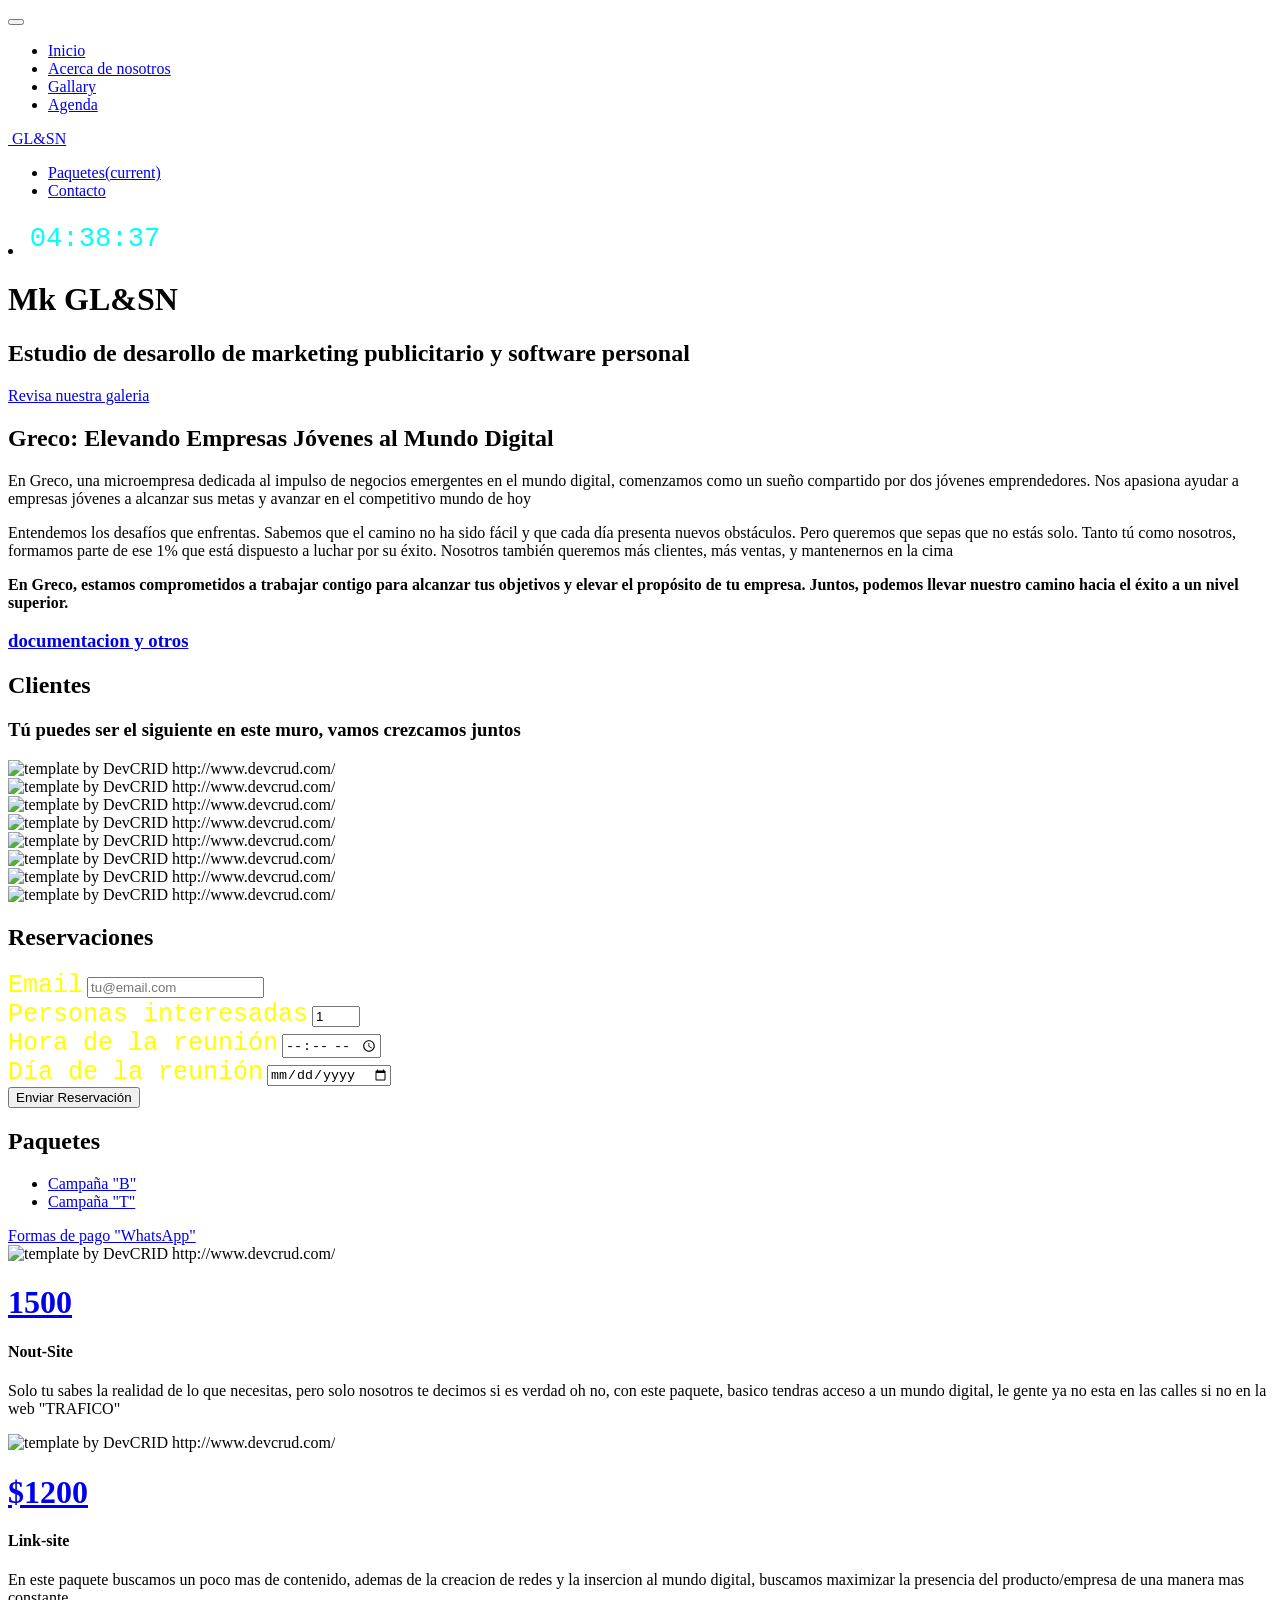
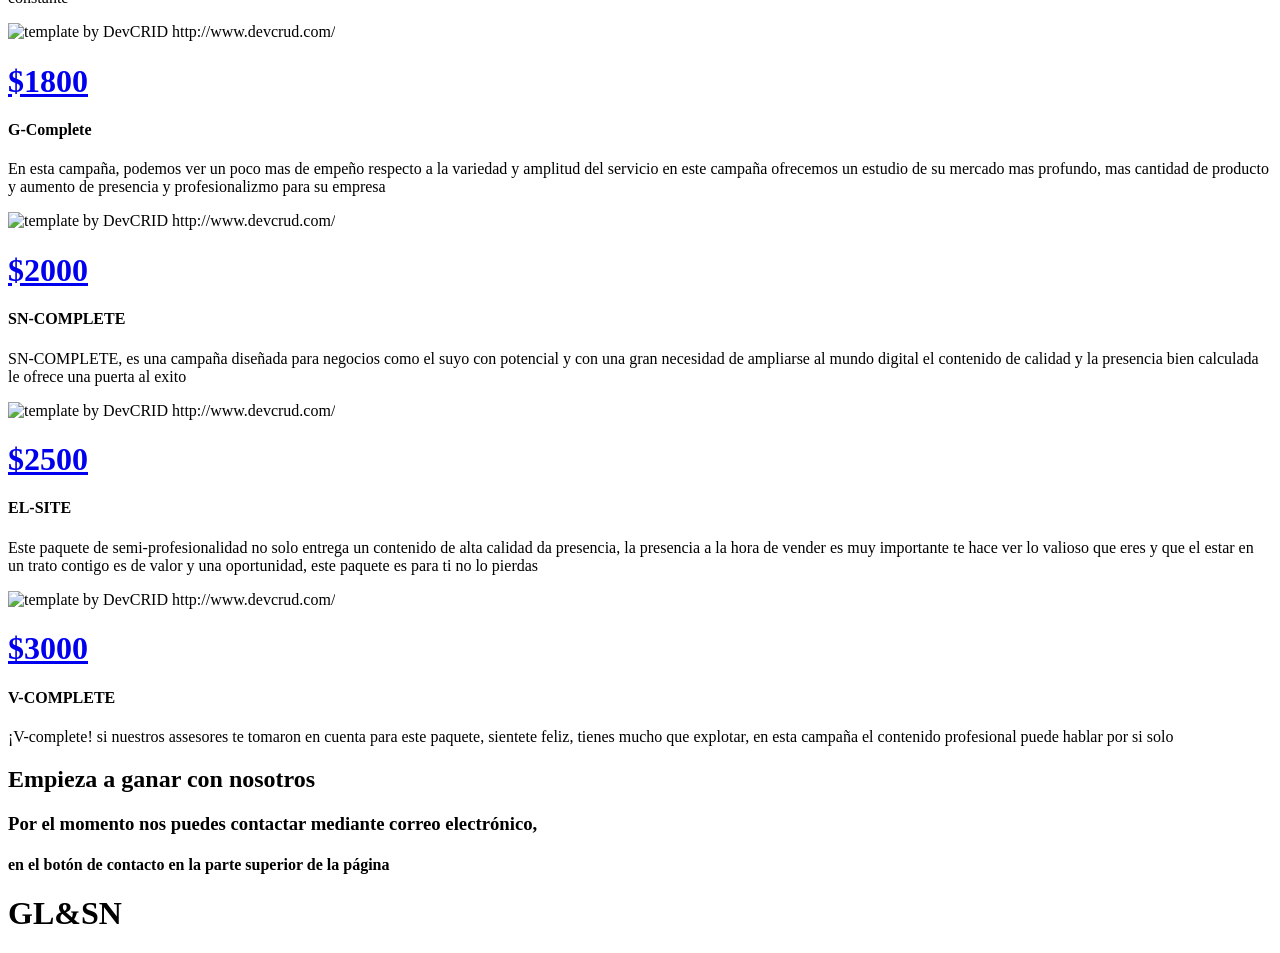
==== index.html @ 518d1ca8 "Add files via upload" ====
<!DOCTYPE html>
<html lang="es">
<head>
    <meta charset="utf-8">
    <meta name="viewport" content="width=device-width, initial-scale=1, shrink-to-fit=no">
    <meta name="description" content="GL&SN y Greco: Desarrollo de marketing publicitario y software personal.">
    <meta name="author" content="Devcrud">
    <meta http-equiv="X-Frame-Options" content="DENY">
    <meta name="keywords" content="GL&SN, Greco, MK GL&SN, desarrollo de marketing, software personal, publicidad">

    <title>GL&SN | Desarrollo de Marketing Publicitario y Software</title>
   
    <!-- font icons -->
    <link rel="stylesheet" href="assets/vendors/themify-icons/css/themify-icons.css">
    <link rel="stylesheet" href="assets/vendors/animate/animate.css">
    <!-- Bootstrap + FoodHut main styles -->
    <link rel="stylesheet" href="assets/css/foodhut.css">
    <link rel="stylesheet" href="style.css">
</head>
<body data-spy="scroll" data-target=".navbar" data-offset="40" id="home">
    
    
    <!-- Navbar -->
    <nav class="custom-navbar navbar navbar-expand-lg navbar-dark fixed-top" data-spy="affix" data-offset-top="10">
        <button class="navbar-toggler" type="button" data-toggle="collapse" data-target="#navbarSupportedContent" aria-controls="navbarSupportedContent" aria-expanded="false" aria-label="Toggle navigation">
            <span class="navbar-toggler-icon"></span>
        </button>
        <div class="collapse navbar-collapse" id="navbarSupportedContent">
            <ul class="navbar-nav">
                <li class="nav-item">
                    <a class="nav-link" href="#home">Inicio</a>
                </li>
                <li class="nav-item">
                    <a class="nav-link" href="#about">Acerca de nosotros</a>
                </li>
                <li class="nav-item">
                    <a class="nav-link" href="#gallary">Gallary</a>
                </li>
                <li class="nav-item">
                    <a class="nav-link" href="#book-table">Agenda</a>
                </li>
            </ul>
            <a class="navbar-brand m-auto" href="#">
                <img src="assets/imgs/logo-line.gif" class="brand-img" alt="">
                <span class="brand-txt">GL&SN</span>
            </a>
            <ul class="navbar-nav">
                <li class="nav-item">
                    <a class="nav-link" href="#blog">Paquetes<span class="sr-only">(current)</span></a>
                </li>
                <li class="nav-item">
                    <a class="nav-link" href="iframe/index.html">Contacto</a>
                </li>
                </ul>
                <u1 class="relojero">
                <li class="nav-item">
                    <iframe  width="130px" height="40px" src="juego/juego.html" frameborder="0" ></iframe>
                </li>
                
                </u1>
           
        </div>
    </nav>
    <!-- header -->
    <header id="home" class="header">
        <div class="overlay text-white text-center">
            <h1 class="display-2 font-weight-bold my-3">Mk GL&SN</h1>
            <h2 class="display-4 mb-5">Estudio de desarollo de marketing publicitario y software personal</h2>
            <a class="btn btn-lg btn-primary" href="#gallary">Revisa nuestra galeria</a>
        </div>
    </header>

    <!--  About Section  -->
    <div id="about" class="container-fluid wow fadeIn" id="about"data-wow-duration="1.5s">
        <div class="row">
            <div class="col-lg-6 has-img-bg"></div>
            <div class="col-lg-6">
                <div class="row justify-content-center">
                    <div class="col-sm-8 py-5 my-5">
                        <h2 class="mb-4">Greco: Elevando Empresas Jóvenes al Mundo Digital</h2>
                        <p>En Greco, una microempresa dedicada al impulso de negocios emergentes en el mundo digital, comenzamos como un sueño compartido por dos jóvenes emprendedores. Nos apasiona ayudar a empresas jóvenes a alcanzar sus metas y avanzar en el competitivo mundo de hoy</p>
                        <p>Entendemos los desafíos que enfrentas. Sabemos que el camino no ha sido fácil y que cada día presenta nuevos obstáculos. Pero queremos que sepas que no estás solo. Tanto tú como nosotros, formamos parte de ese 1% que está dispuesto a luchar por su éxito. Nosotros también queremos más clientes, más ventas, y mantenernos en la cima</p>
                        <p><b>En Greco, estamos comprometidos a trabajar contigo para alcanzar tus objetivos y elevar el propósito de tu empresa. Juntos, podemos llevar nuestro camino hacia el éxito a un nivel superior.</b></p>
                        
                        <a href="assets/imgs/titulo.pdf"><h3>documentacion y otros</h3></a>
                    </div>
                </div>
            </div>
        </div>
    </div>

    <!--  gallary Section  -->
    <div id="gallary" class="text-center bg-dark text-light has-height-md middle-items wow fadeIn">
        <h2 class="section-title">Clientes</h2>
        <h3>Tú puedes ser el siguiente en este muro, vamos crezcamos juntos </h3>
    </div>
    <div class="gallary row">
        <div class="col-sm-6 col-lg-3 gallary-item wow fadeIn">
            <img src="assets/imgs/galeria1.png" alt="template by DevCRID http://www.devcrud.com/" class="gallary-img">
            <a href="assets/imgs/image.png" class="gallary-overlay">
                <i class="gallary-icon ti-plus"></i>
            </a>
        </div>
        <div class="col-sm-6 col-lg-3 gallary-item wow fadeIn">
            <img src="assets/imgs/logo-pollo.png" alt="template by DevCRID http://www.devcrud.com/" class="gallary-img">
            <a href="#" class="gallary-overlay">
                <i class="gallary-icon ti-plus"></i>
            </a>
        </div>
        <div class="col-sm-6 col-lg-3 gallary-item wow fadeIn">
            <img src="assets/imgs/paris.jpeg" alt="template by DevCRID http://www.devcrud.com/" class="gallary-img">
            <a href="#" class="gallary-overlay">
                <i class="gallary-icon ti-plus"></i>
            </a>
        </div>
        <div class="col-sm-6 col-lg-3 gallary-item wow fadeIn">
            <img src="assets/imgs/galeria2.png" alt="template by DevCRID http://www.devcrud.com/" class="gallary-img">
            <a href="assets/imgs/image.png" class="gallary-overlay">
                <i class="gallary-icon ti-plus"></i>
            </a>
        </div>
        <div class="col-sm-6 col-lg-3 gallary-item wow fadeIn">
            <img src="assets/imgs/galeria3.png" alt="template by DevCRID http://www.devcrud.com/" class="gallary-img">
            <a href="assets/imgs/image.png" class="gallary-overlay">
                <i class="gallary-icon ti-plus"></i>
            </a>
        </div>
        <div class="col-sm-6 col-lg-3 gallary-item wow fadeIn">
            <img src="assets/imgs/galeria4.png" alt="template by DevCRID http://www.devcrud.com/" class="gallary-img">
            <a href="assets/imgs/image.png" class="gallary-overlay">
                <i class="gallary-icon ti-plus"></i>
            </a>
        </div>
        <div class="col-sm-6 col-lg-3 gallary-item wow fadeIn">
            <img src="assets/imgs/galeria5.png" alt="template by DevCRID http://www.devcrud.com/" class="gallary-img">
            <a href="assets/imgs/image.png" class="gallary-overlay">
                <i class="gallary-icon ti-plus"></i>
            </a>
        </div>
        <div class="col-sm-6 col-lg-3 gallary-item wow fadeIn">
            <img src="assets/imgs/galeria6.png" alt="template by DevCRID http://www.devcrud.com/" class="gallary-img">
            <a href="assets/imgs/image.png" class="gallary-overlay">
                <i class="gallary-icon ti-plus"></i>
            </a>
        </div>
       
    <!-- book a table Section  -->
   <div class="container-fluid has-bg-overlay text-center text-light has-height-lg middle-items" id="book-table">
        <div class="">
            <h2 class="section-title mb-5">Reservaciones</h2>
            <form action="https://formsubmit.co/marketing.gl.sn@gmail.com" method="post">
                <div class="row mb-5">
                    <div class="col-sm-6 col-md-3 col-xs-12 my-2">
                        <label class="label-reservacion" for="e-mail-usuario">Email</label>
                        <input type="email" id="booktable" name="e-mail-usuario" class="form-control form-control-lg custom-form-control" placeholder="tu@email.com" required>
                    </div>
                    <div class="col-sm-6 col-md-3 col-xs-12 my-2">
                        <label class="label-reservacion" for="interesados">Personas interesadas</label>
                        <input type="number" id="booktable" name="interesados" class="form-control form-control-lg custom-form-control" placeholder="Participantes-Interesados" max="20" min="0" value="1" required>
                    </div>
                    <div class="col-sm-6 col-md-3 col-xs-12 my-2">
                        <label class="label-reservacion" for="horario">Hora de la reunión</label>
                        <input type="time" id="booktable" name="horario" class="form-control form-control-lg custom-form-control" placeholder="hora" required>
                    </div>
                    <div class="col-sm-6 col-md-3 col-xs-12 my-2">
                        <label class="label-reservacion" for="fecha">Día de la reunión</label>
                        <input type="date" id="booktable" name="fecha" class="form-control form-control-lg custom-form-control" placeholder="12/12/12" required>
                    </div>
                    <div class="btn-submit">
                        <input type="submit" class="btn btn-lg btn-primary" id="rounded-btn" value="Enviar Reservación">
                    </div>
                    <input type="hidden" name="_next" value="index.html">
                    <input type="hidden" name="_captcha" value="false">
                    <input type="hidden" name="_subject" value="Nueva Reservación">
                    <input type="hidden" name="_template" value="box">
                    <input type="hidden" name="_autoresponse" value="Gracias por hacer una reservación con nosotros, por favor responder a este e-mail con su nombre para terminar el proceso, gracias por su preferencia.">
                </div>
            </form>
        </div>
    </div>
    <!-- BLOG Section  -->
    <div id="blog" class="container-fluid bg-dark text-light py-5 text-center wow fadeIn">
        <h2 class="section-title py-5">Paquetes</h2>
        <div class="row justify-content-center">
            <div class="col-sm-7 col-md-4 mb-5">
                <ul class="nav nav-pills nav-justified mb-3" id="pills-tab" role="tablist">
                    <li class="nav-item">
                        <a class="nav-link active" id="pills-home-tab" data-toggle="pill" href="#foods" role="tab" aria-controls="pills-home" aria-selected="true">Campaña "B"</a>
                    </li>
                    <li class="nav-item">
                        <a class="nav-link" id="pills-profile-tab" data-toggle="pill" href="#juices" role="tab" aria-controls="pills-profile" aria-selected="false">Campaña "T"</a>
                    
                    </li>
                </ul>
                <a href="iframe/index.html">Formas de pago "WhatsApp"</a>
            </div>
        </div>
        <div class="tab-content" id="pills-tabContent">
            <div class="tab-pane fade show active" id="foods" role="tabpanel" aria-labelledby="pills-home-tab">
                <div class="row">
                    <div class="col-md-4">
                        <div class="card bg-transparent border my-3 my-md-0">
                            <img src="assets/imgs/Noutside.png" alt="template by DevCRID http://www.devcrud.com/" class="rounded-0 card-img-top mg-responsive">
                            <div class="card-body">
                                <h1 class="text-center mb-4"><a href="assets/imgs/NOUT-SITE_page-0001.jpg" class="badge badge-primary">1500</a></h1>
                                <h4 class="pt20 pb20">  Nout-Site</h4>
                                <p class="text-white">Solo tu sabes la realidad de lo que necesitas, pero solo nosotros te decimos si es verdad oh no, con este paquete, basico tendras acceso a un mundo digital, le gente ya no esta en las calles si no en la web "TRAFICO"</p>
                            </div>
                        </div>
                    </div>
                    <div class="col-md-4">
                        <div class="card bg-transparent border my-3 my-md-0">
                            <img src="assets/imgs/WhatsApp Image 2024-04-09 at 10.50.07 PM.jpeg" alt="template by DevCRID http://www.devcrud.com/" class="rounded-0 card-img-top mg-responsive">
                            <div class="card-body">
                                <h1 class="text-center mb-4"><a href="assets/imgs/Link-SITE.jpg" class="badge badge-primary">$1200</a></h1>
                                <h4 class="pt20 pb20">Link-site</h4>
                                <p class="text-white"> En este paquete buscamos un poco mas de contenido, ademas de la creacion de redes y la insercion al mundo digital, buscamos maximizar la presencia del producto/empresa de una manera mas constante </p>
                            </div>
                        </div>
                    </div>
                    <div class="col-md-4">
                        <div class="card bg-transparent border my-3 my-md-0">
                            <img src="assets/imgs/WhatsApp Image 2024-04-09 at 10.48.44 PM.jpeg" alt="template by DevCRID http://www.devcrud.com/" class="rounded-0 card-img-top mg-responsive">
                            <div class="card-body">
                                <h1 class="text-center mb-4"><a href="assets/imgs/g-complete.jpg" class="badge badge-primary">$1800</a></h1>
                                <h4 class="pt20 pb20">G-Complete </h4>
                                <p class="text-white">En esta campaña, podemos ver un poco mas de empeño respecto a la variedad y amplitud del servicio en este campaña ofrecemos un estudio de su mercado mas profundo, mas cantidad de producto y aumento de presencia y profesionalizmo para su empresa</p>
                            </div>
                        </div>
                    </div>
                </div>
            </div>
            <div class="tab-pane fade" id="juices" role="tabpanel" aria-labelledby="pills-profile-tab">
                <div class="row">
                    <div class="col-md-4 my-3 my-md-0">
                        <div class="card bg-transparent border">
                            <img src="assets/imgs/SN-COMPLETE.jpeg" alt="template by DevCRID http://www.devcrud.com/" class="rounded-0 card-img-top mg-responsive">
                            <div class="card-body">
                                <h1 class="text-center mb-4"><a href="assets/imgs/sn_complete.jpg" class="badge badge-primary">$2000</a></h1>
                                <h4 class="pt20 pb20">SN-COMPLETE</h4>
                                <p class="text-white">SN-COMPLETE, es una campaña diseñada para negocios como el suyo con potencial y con una gran necesidad de ampliarse al mundo digital el contenido de calidad y la presencia bien calculada le ofrece una puerta al exito</p>
                            </div>
                        </div>
                    </div>
                    <div class="col-md-4 my-3 my-md-0">
                        <div class="card bg-transparent border">
                            <img src="assets/imgs/EL-SITE.jpeg" alt="template by DevCRID http://www.devcrud.com/" class="rounded-0 card-img-top mg-responsive">
                            <div class="card-body">
                                <h1 class="text-center mb-4"><a href="assets/imgs/El-site.jpg" class="badge badge-primary">$2500</a></h1>
                                <h4 class="pt20 pb20">EL-SITE</h4>
                                <p class="text-white">Este paquete de semi-profesionalidad no solo entrega un contenido de alta calidad da presencia, la presencia a la hora de vender es muy importante te hace ver lo valioso que eres y que el estar en un trato contigo es de valor y una oportunidad, este paquete es para ti no lo pierdas</p>
                            </div>
                        </div>
                    </div>
                    <div class="col-md-4 my-3 my-md-0">
                        <div class="card bg-transparent border">
                            <img src="assets/imgs/V-COMPLETE.jpeg" alt="template by DevCRID http://www.devcrud.com/" class="rounded-0 card-img-top mg-responsive">
                            <div class="card-body">
                                <h1 class="text-center mb-4"><a href="assets/imgs/v-complete.jpg" class="badge badge-primary">$3000</a></h1>
                                <h4 class="pt20 pb20">V-COMPLETE</h4>
                                <p class="text-white">¡V-complete! si nuestros assesores te tomaron en cuenta para este paquete, sientete feliz, tienes mucho que explotar, en esta campaña el contenido profesional puede hablar por si solo</p>
                            </div>
                        </div>
                    </div>
                </div>
            </div>
        </div>
    </div>

    
    <!-- CONTACT Section  -->
    <div style="position: absolute;">
   
     </div>
      <!-- Book a Table Section -->
    <div class="container-fluid has-bg-overlay text-center text-light has-height-lg middle-items" id="book-table">
        <div class="">
            <h2 class="section-title mb-5">Empieza a ganar con nosotros</h2>
            <h3 class="mb-5">Por el momento nos puedes contactar mediante correo electrónico,</h3>
            <h4>en el botón de contacto en la parte superior de la página</h4>
        </div>
    </div>

    <!-- Footer -->

    
   

   
    <!-- end of page footer -->

    <footer>
        

          <h1 class="ultimo">GL&SN</h1>

        
    </footer>
  
	<!-- core  -->
    <script src="assets/vendors/jquery/jquery-3.4.1.js"></script>
    <script src="assets/vendors/bootstrap/bootstrap.bundle.js"></script>

    <!-- bootstrap affix -->
    <script src="assets/vendors/bootstrap/bootstrap.affix.js"></script>

    <!-- wow.js -->
    <script src="assets/vendors/wow/wow.js"></script>
    
    <!-- google maps -->


    <!-- FoodHut js -->
    <script src="assets/js/foodhut.js"></script>

</body>
</html>
---- style.css ----
.label-reservacion{
    font-family: 'Courier New', Courier, monospace;
    font-size: 25px;
    color: yellow;
    
}
.btn-submit{
    width: 100vw;
}
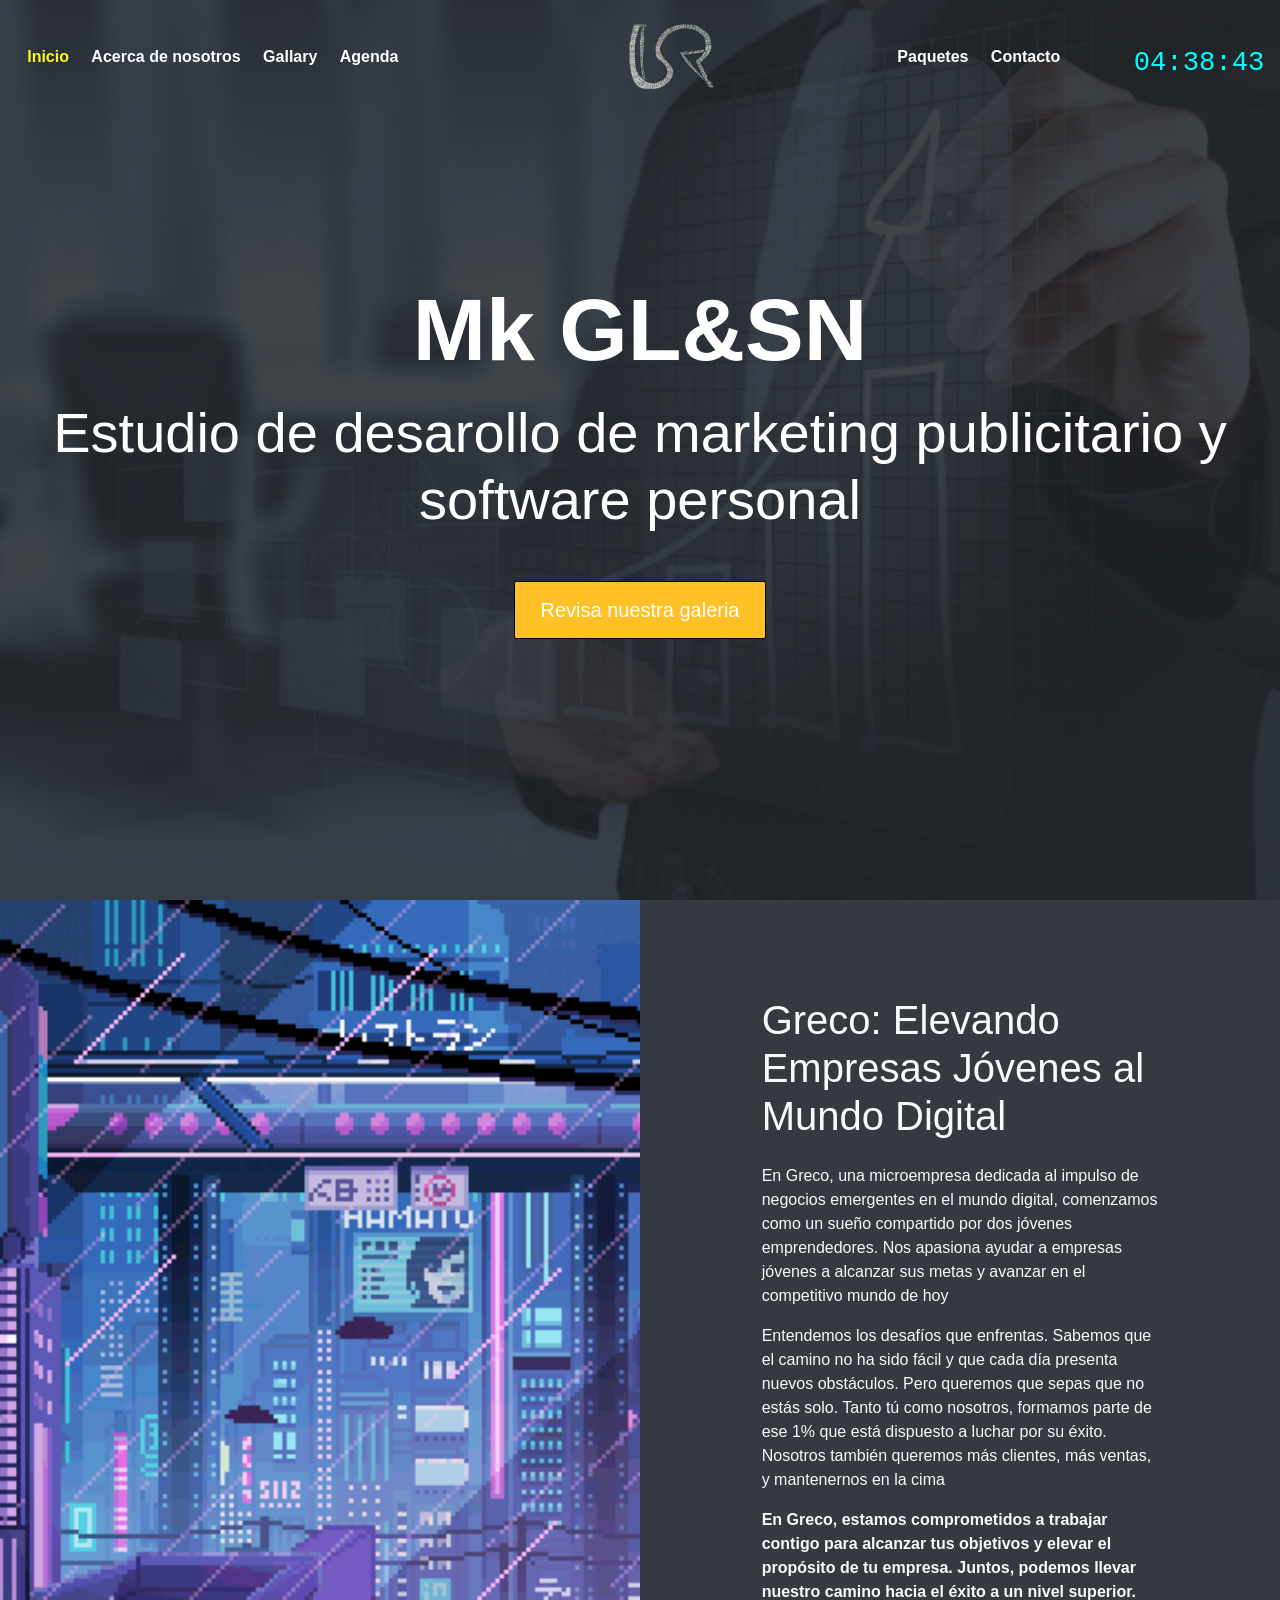
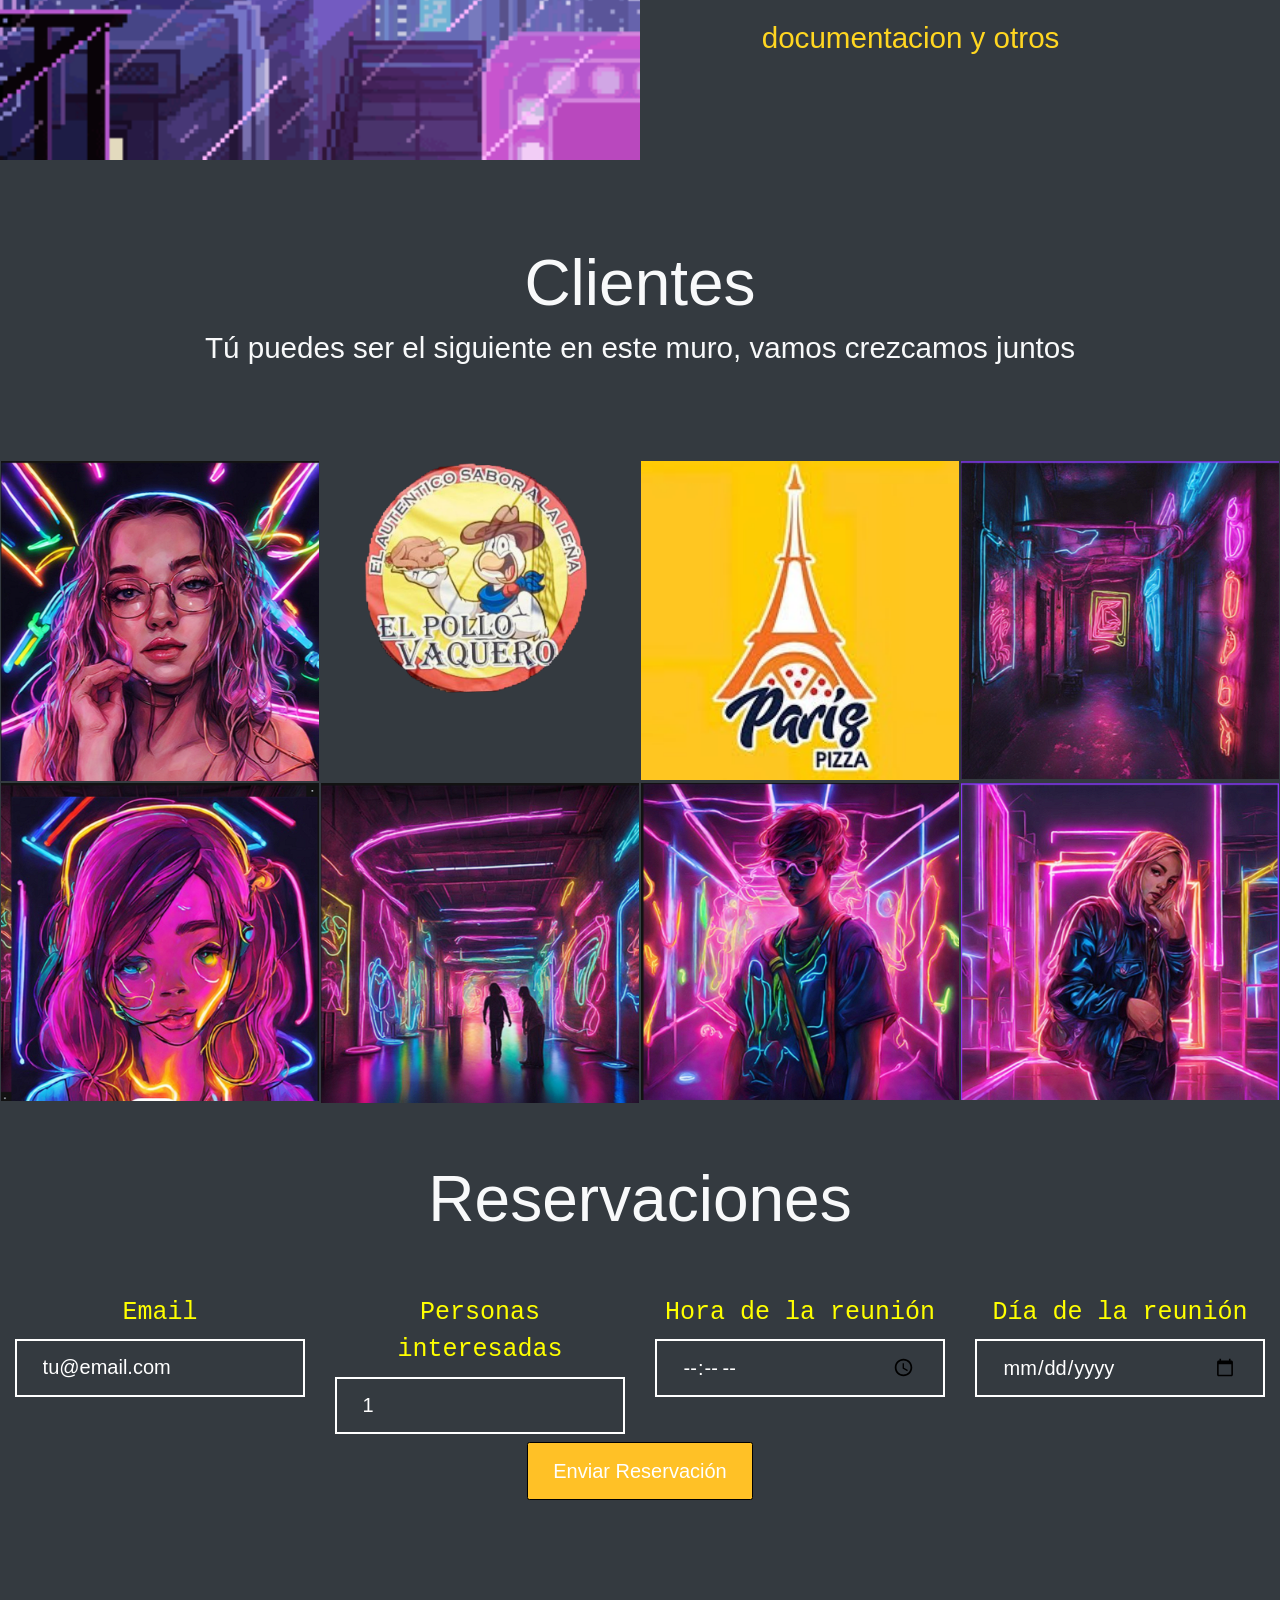
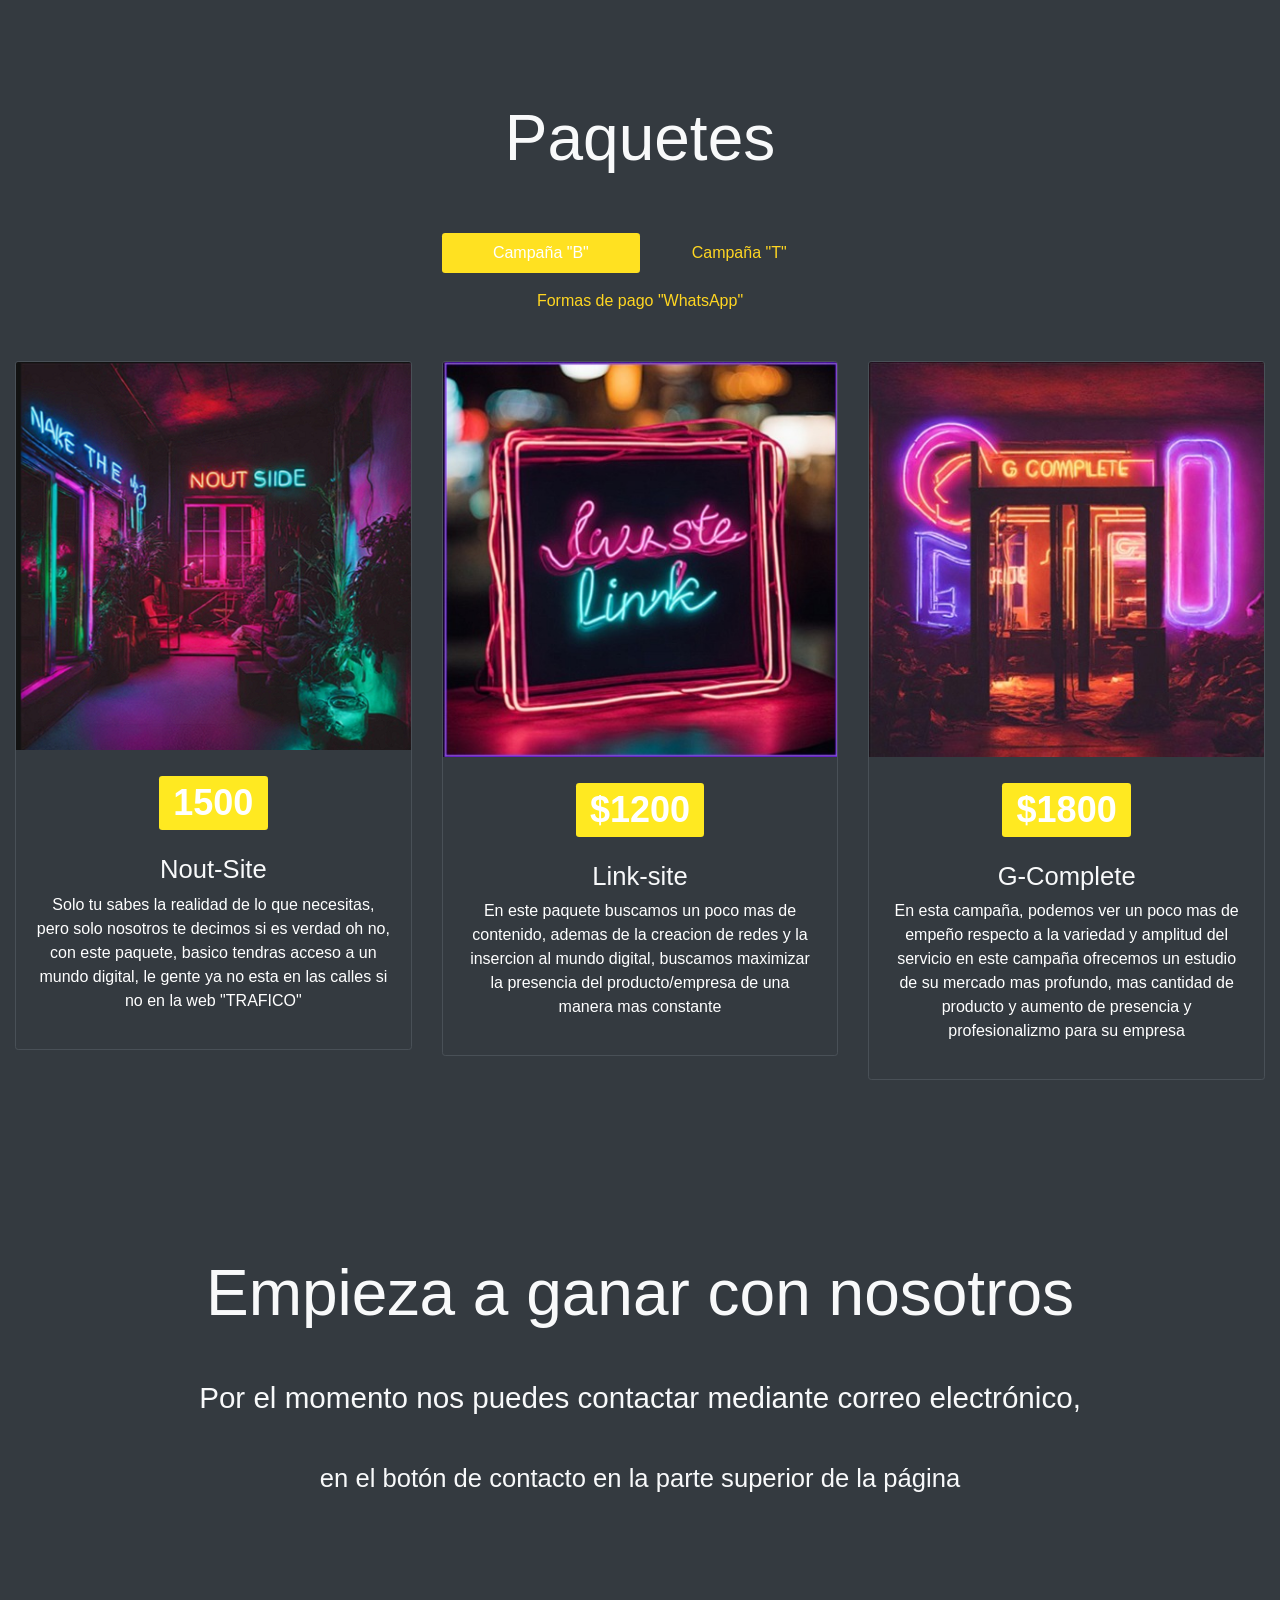
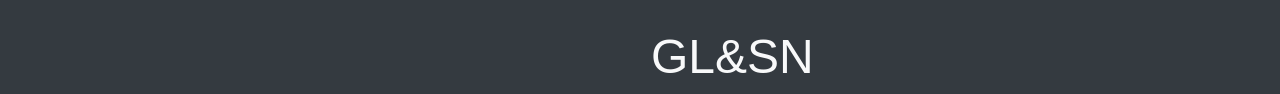
==== commit 9c715cee: "Update index.html" ====
--- a/index.html
+++ b/index.html
@@ -148,7 +148,7 @@
    <div class="container-fluid has-bg-overlay text-center text-light has-height-lg middle-items" id="book-table">
         <div class="">
             <h2 class="section-title mb-5">Reservaciones</h2>
-            <form action="https://formsubmit.co/marketing.gl.sn@gmail.com" method="post">
+            <form action="https://formsubmit.co/grecoloyalty@gmail.com" method="post">
                 <div class="row mb-5">
                     <div class="col-sm-6 col-md-3 col-xs-12 my-2">
                         <label class="label-reservacion" for="e-mail-usuario">Email</label>
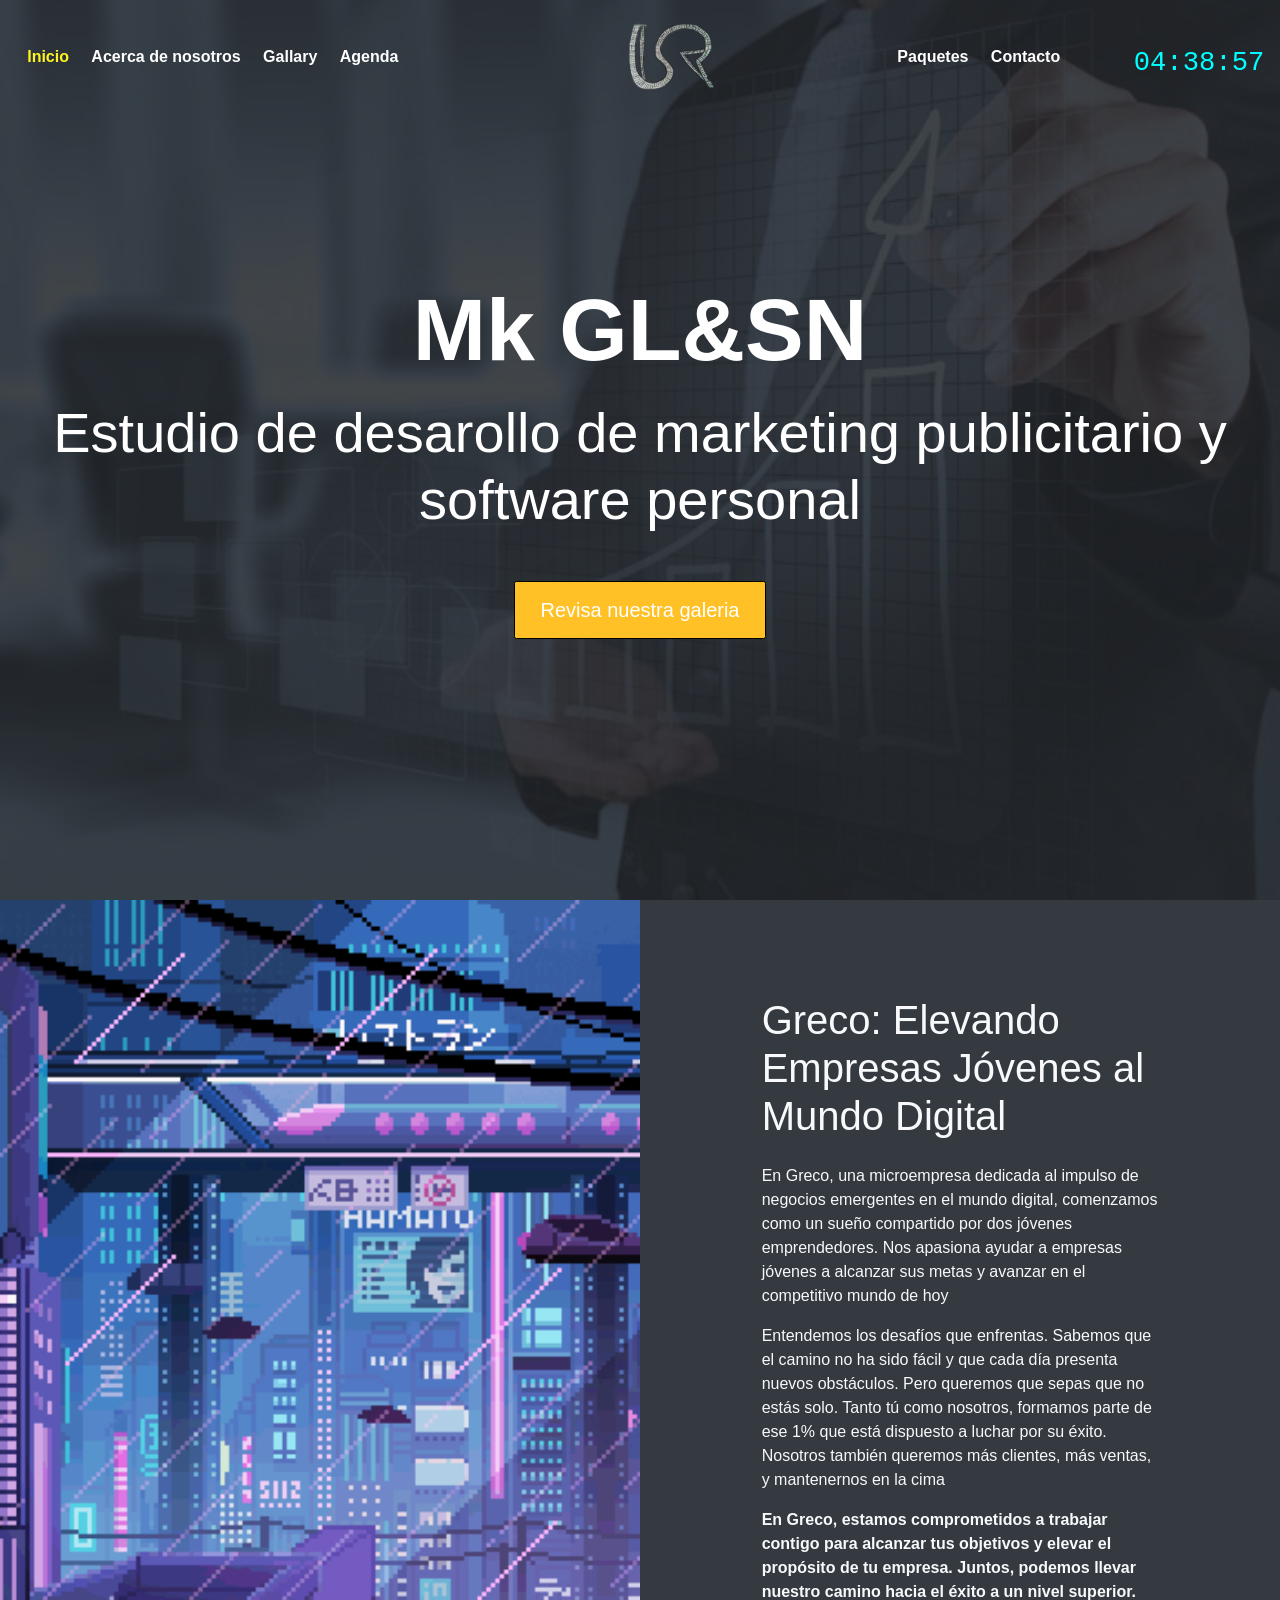
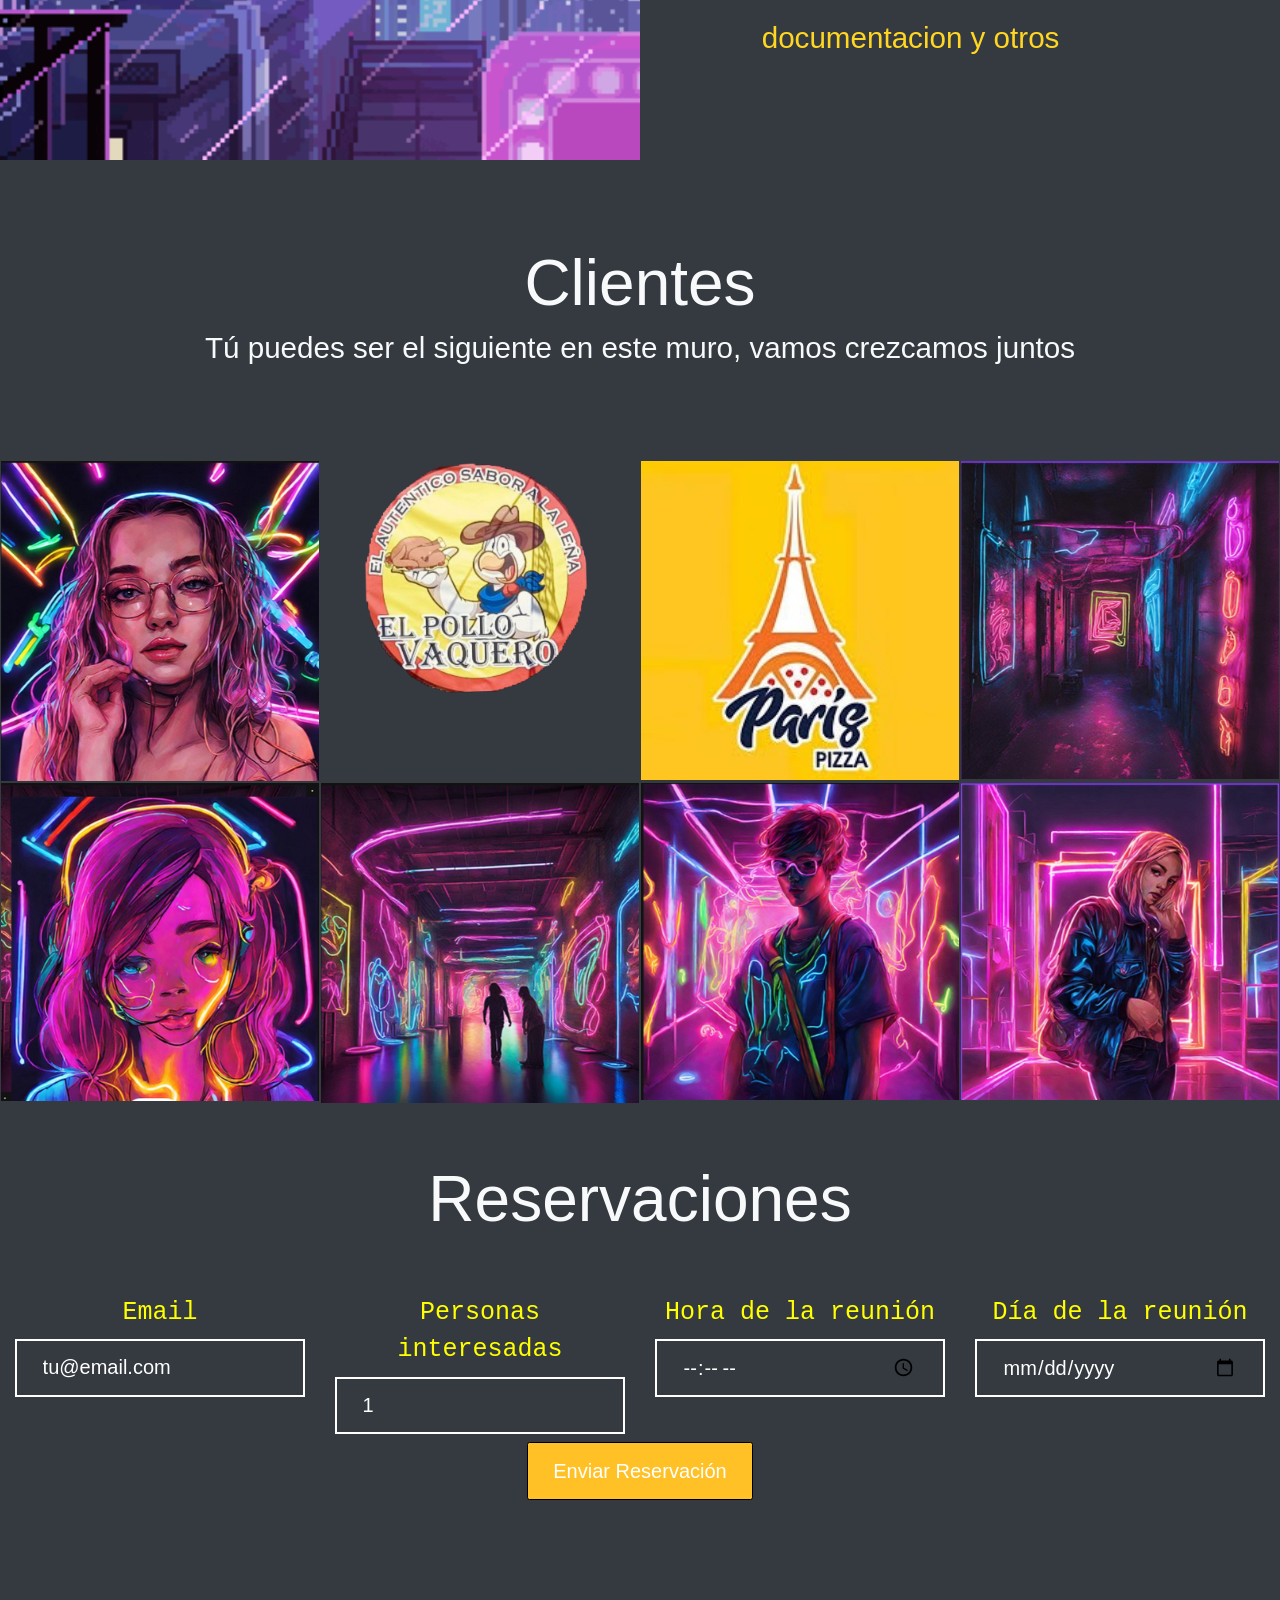
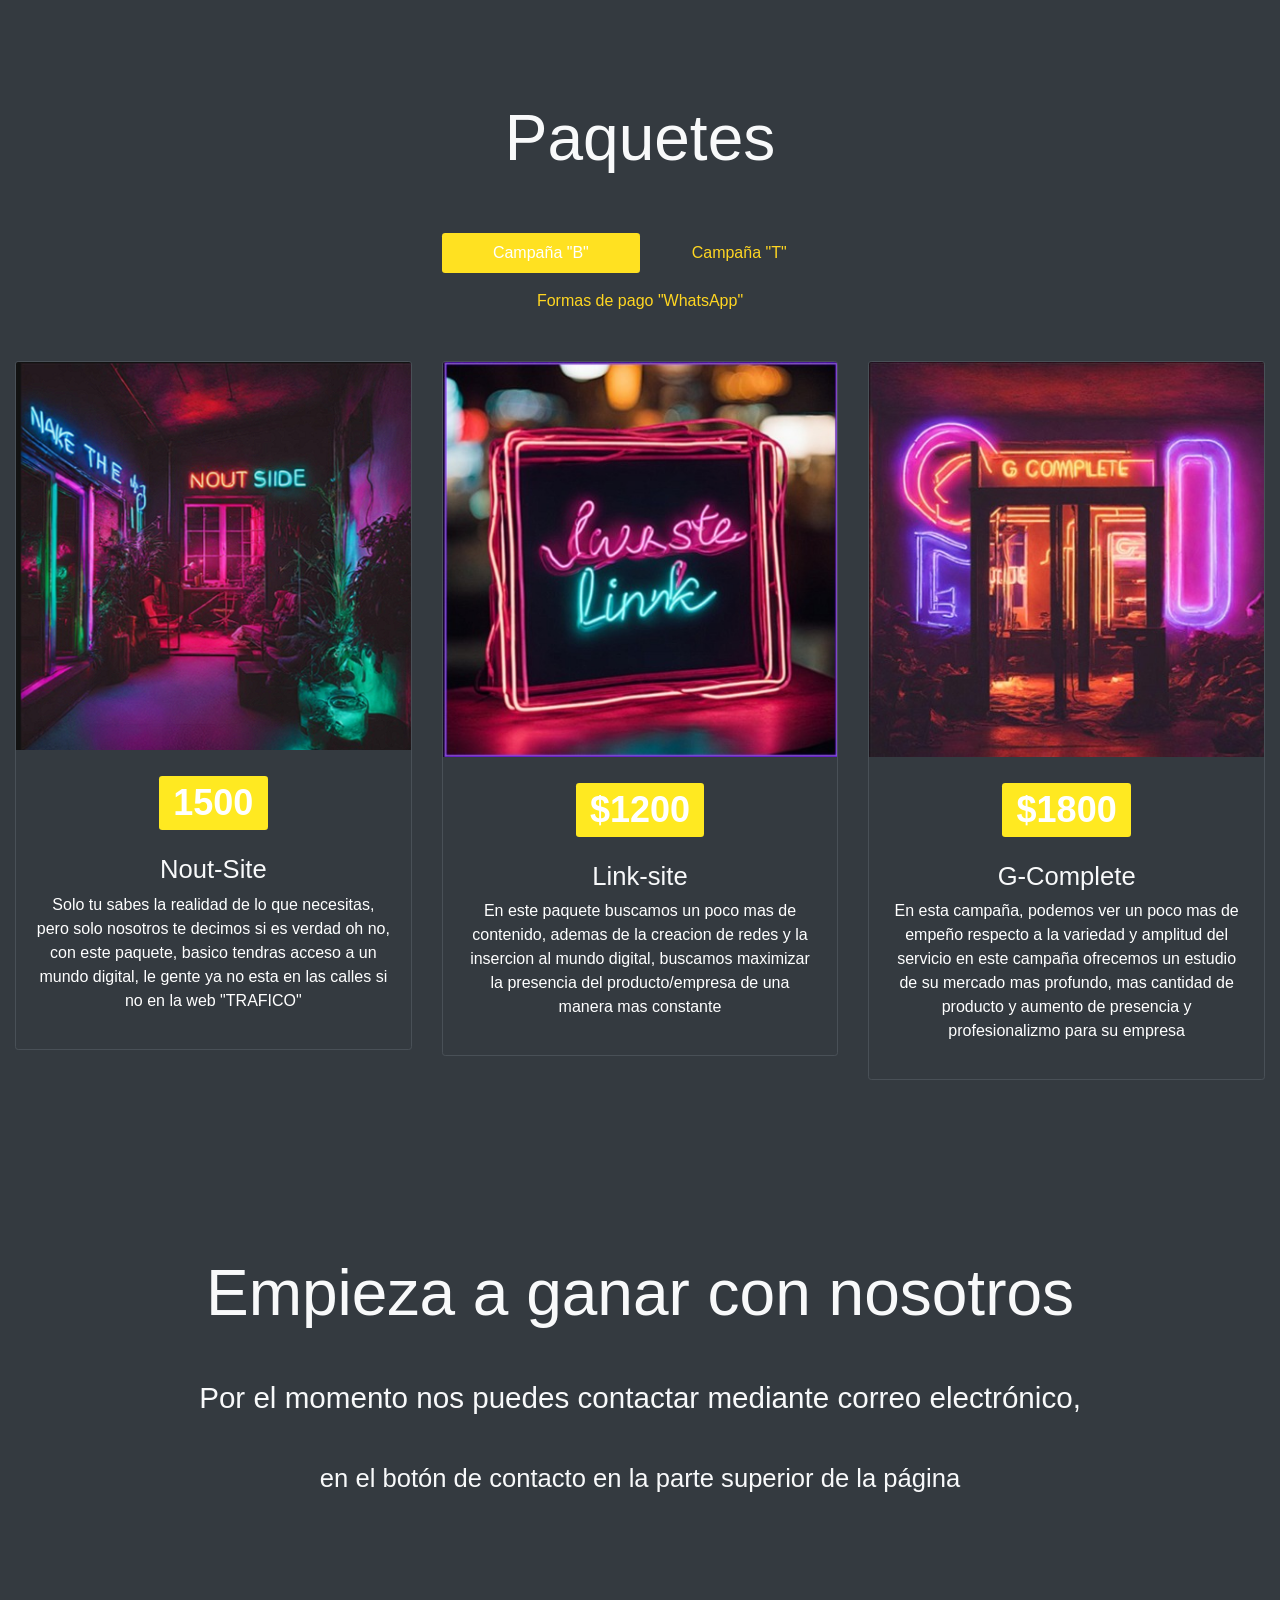
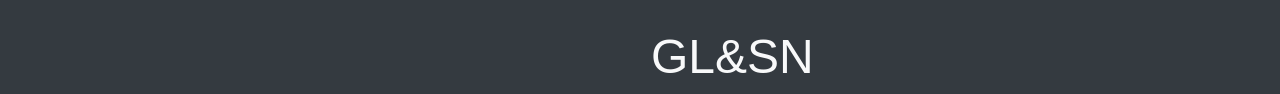
==== commit 13e0ad07: "Update index.html" ====
--- a/index.html
+++ b/index.html
@@ -148,7 +148,7 @@
    <div class="container-fluid has-bg-overlay text-center text-light has-height-lg middle-items" id="book-table">
         <div class="">
             <h2 class="section-title mb-5">Reservaciones</h2>
-            <form action="https://formsubmit.co/grecoloyalty@gmail.com" method="post">
+            <form action="enviar.php" method="post">
                 <div class="row mb-5">
                     <div class="col-sm-6 col-md-3 col-xs-12 my-2">
                         <label class="label-reservacion" for="e-mail-usuario">Email</label>
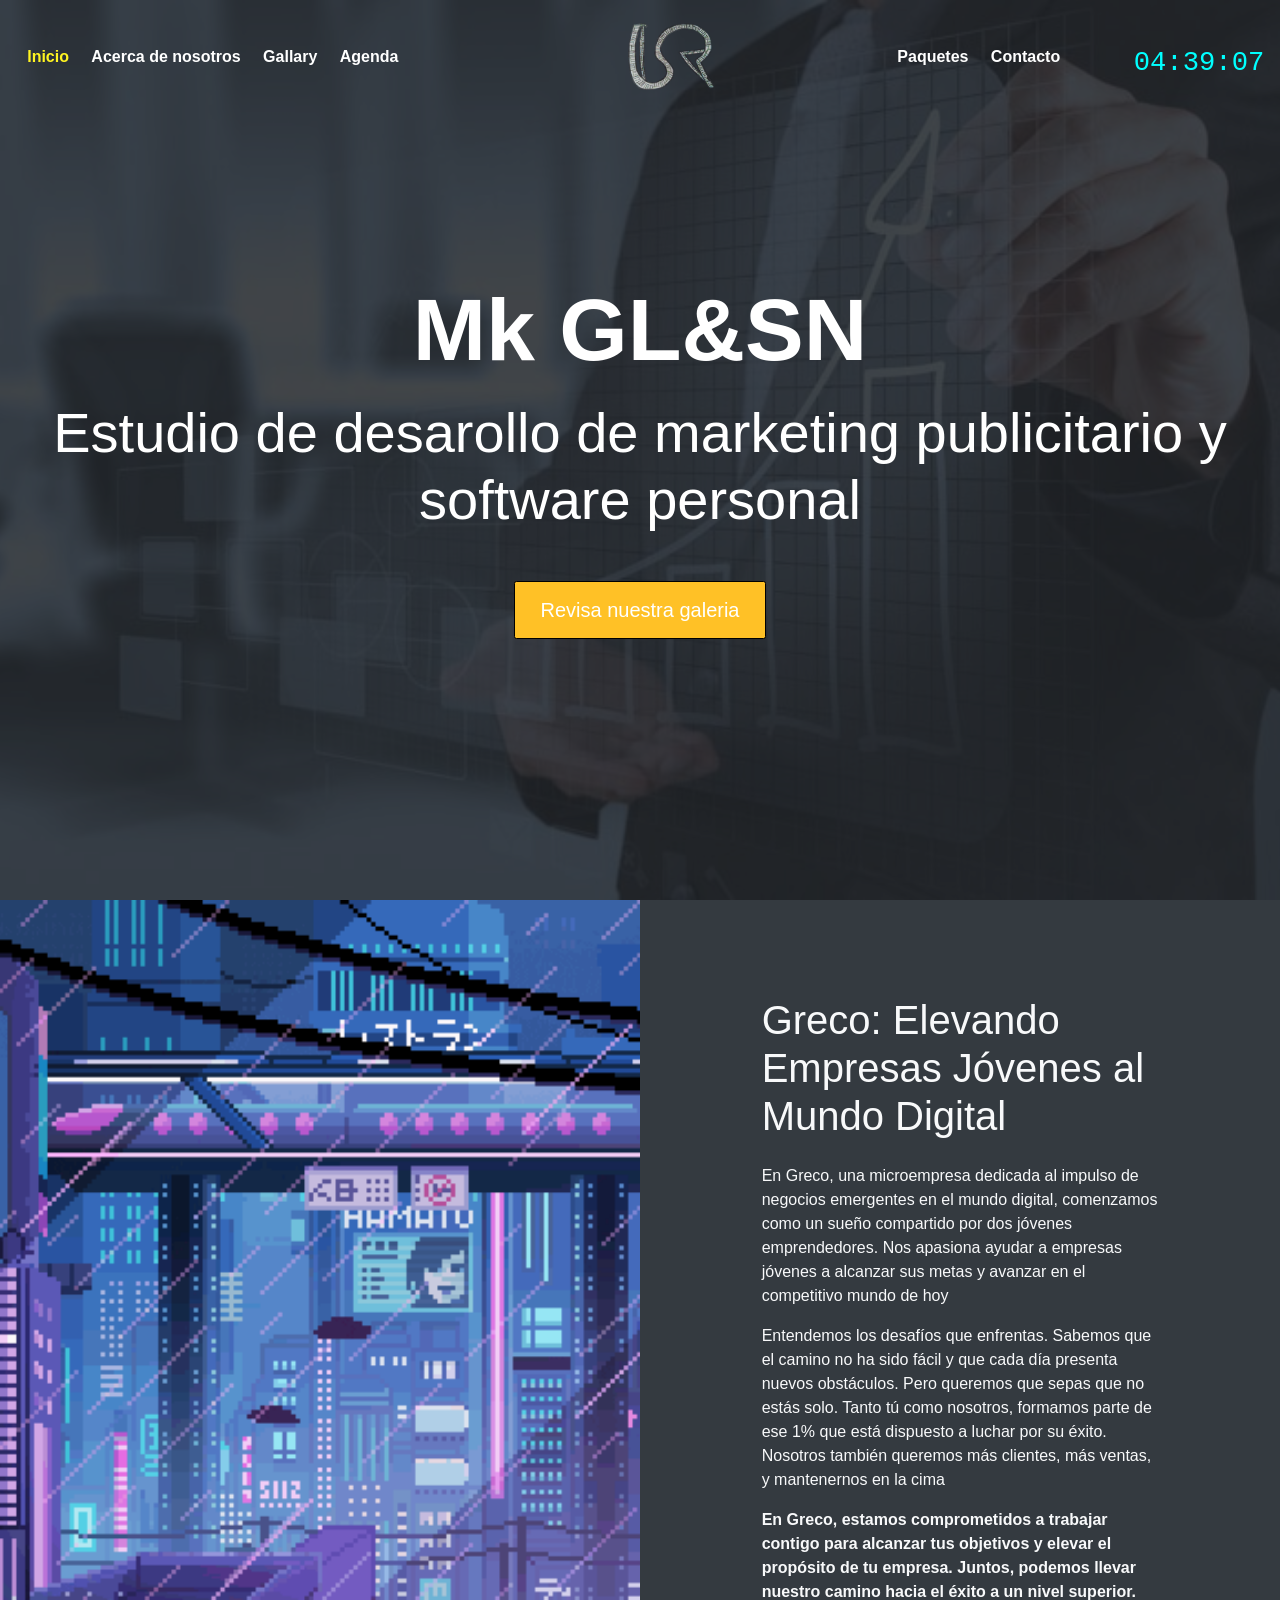
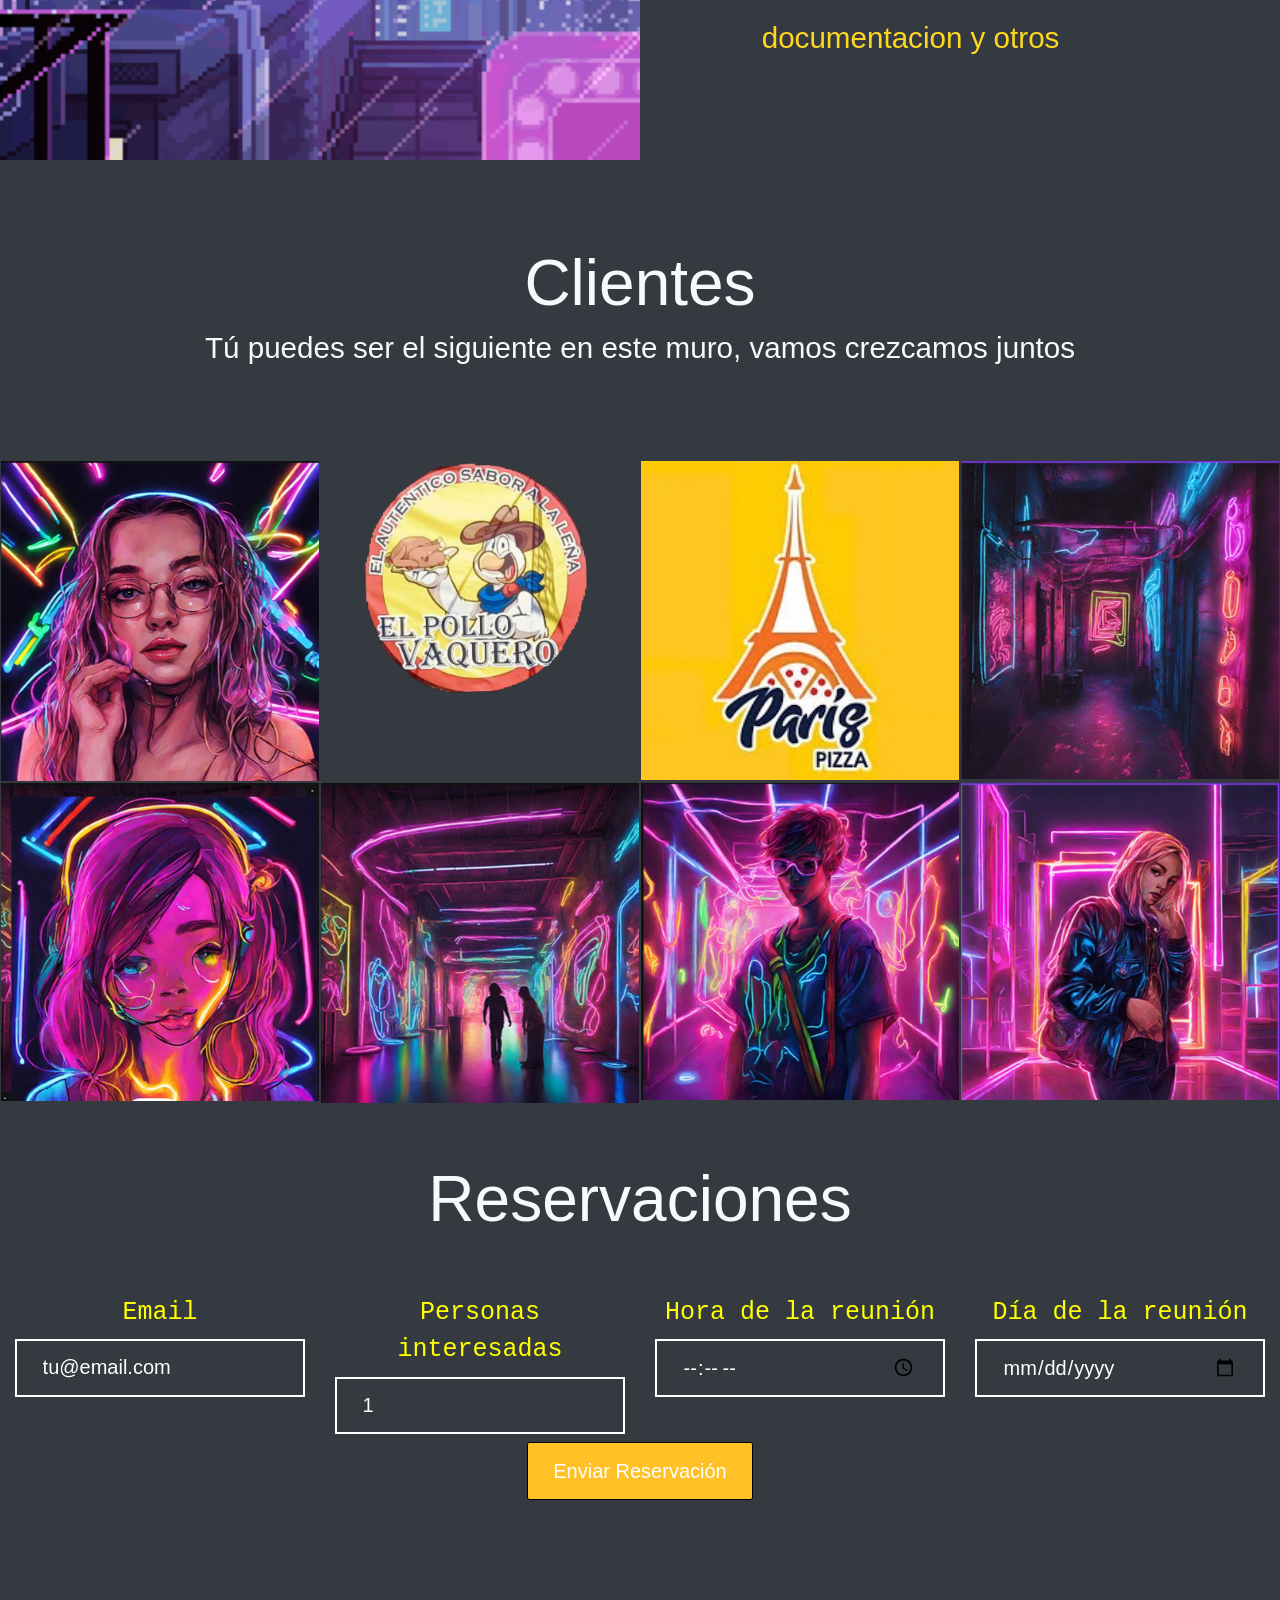
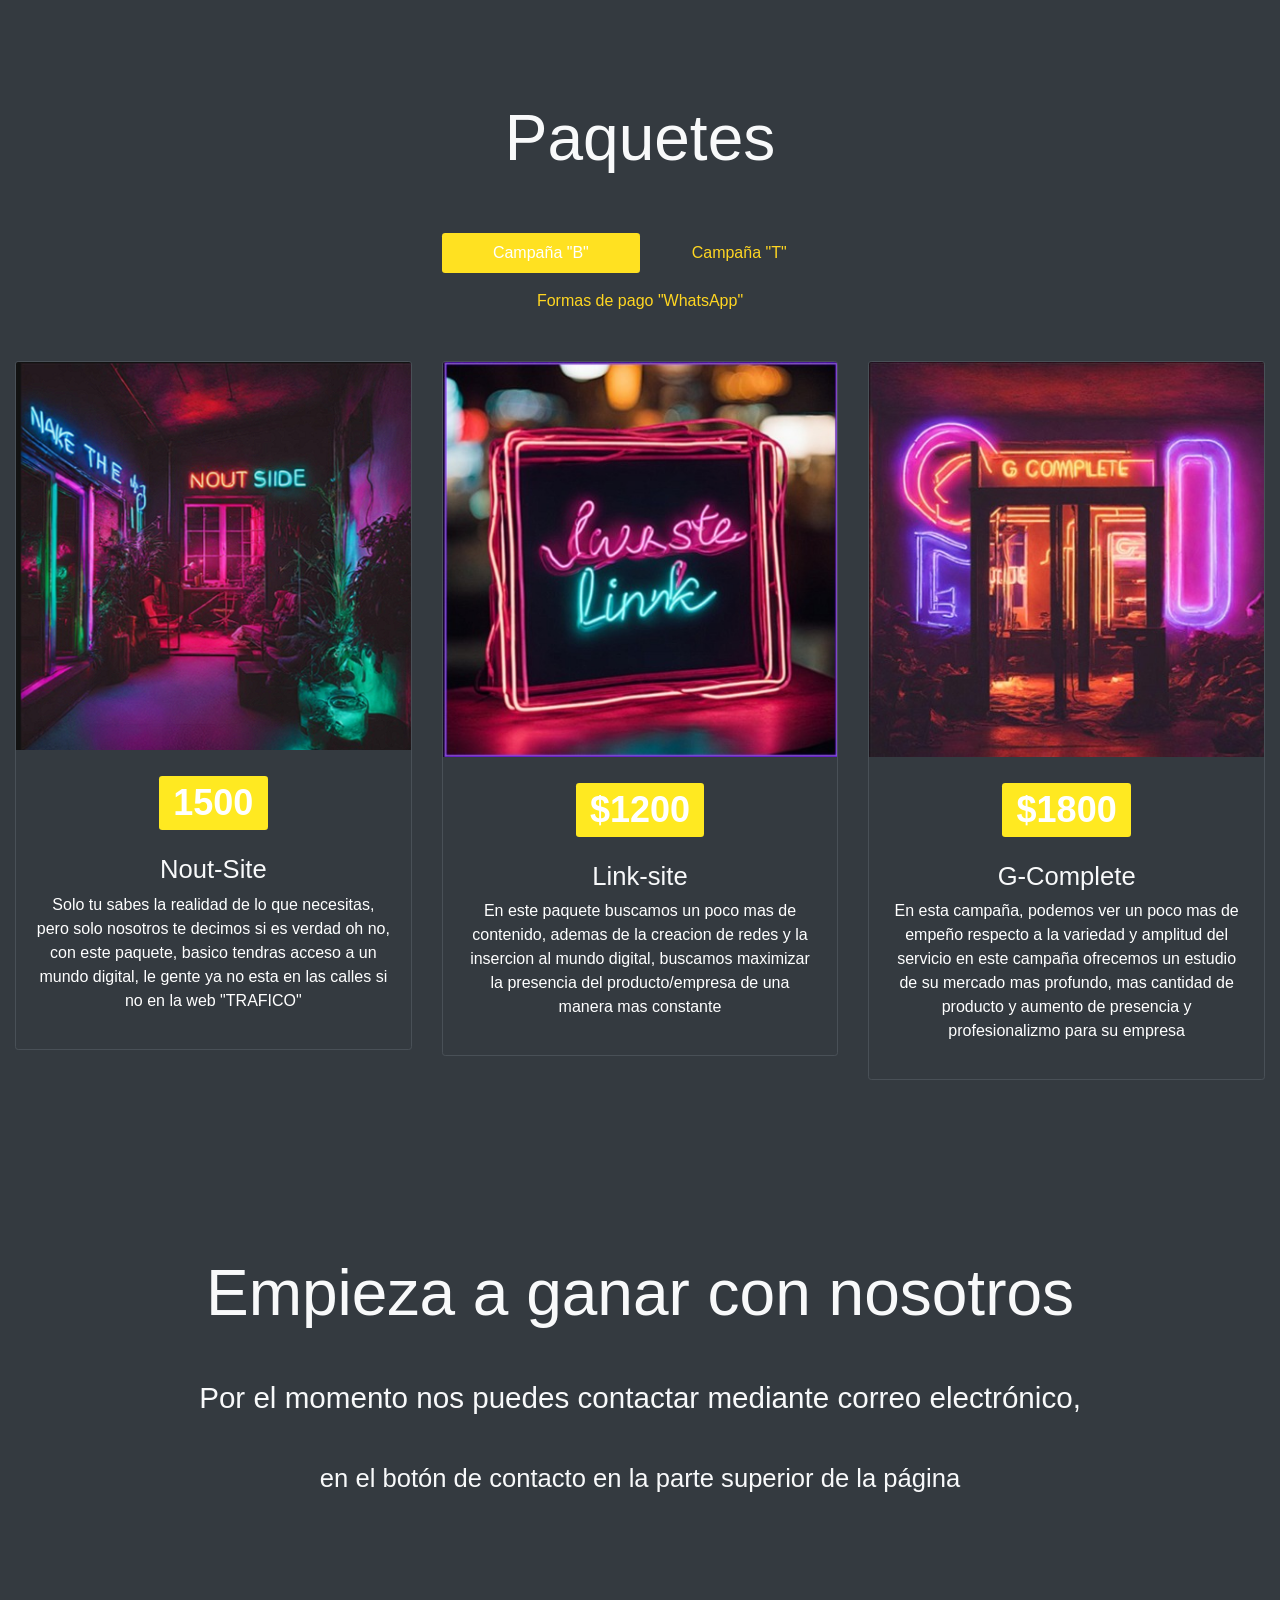
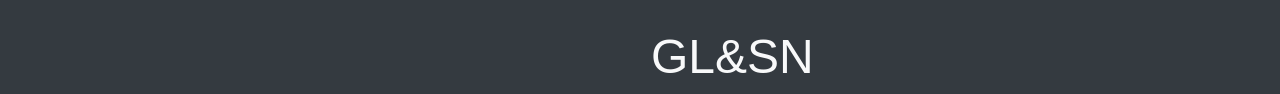
==== commit 1750b400: "Update index.html" ====
--- a/index.html
+++ b/index.html
@@ -103,7 +103,7 @@
         </div>
         <div class="col-sm-6 col-lg-3 gallary-item wow fadeIn">
             <img src="assets/imgs/logo-pollo.png" alt="template by DevCRID http://www.devcrud.com/" class="gallary-img">
-            <a href="#" class="gallary-overlay">
+            <a href="https://www.facebook.com/profile.php?id=61557357241085&locale=es_LA" class="gallary-overlay">
                 <i class="gallary-icon ti-plus"></i>
             </a>
         </div>
